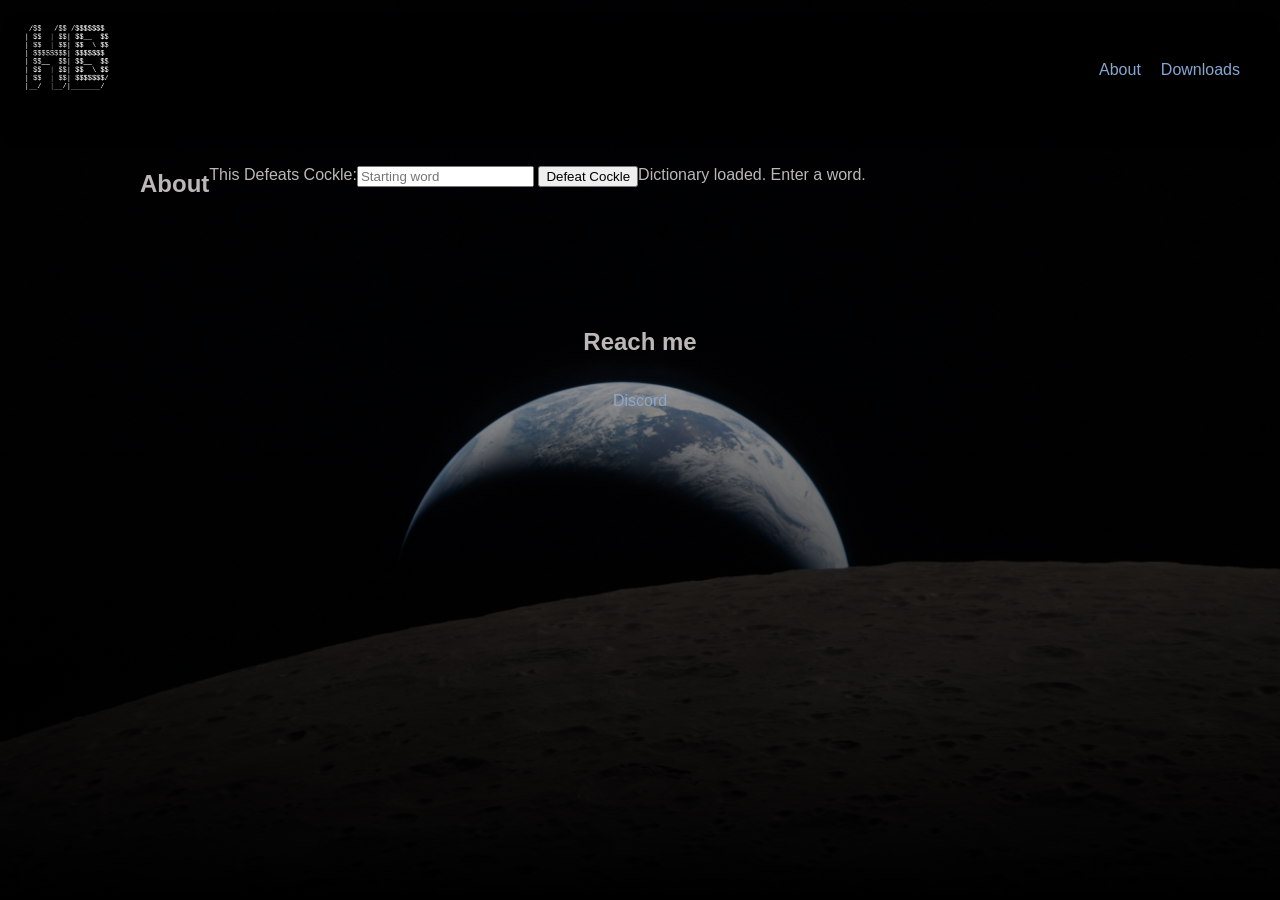
==== downloads/Cockle-DEFEATER/web/index.html @ 850ffc48 "new content" ====
<!DOCTYPE html>
<html lang="en">
<head>
    <meta charset="UTF-8">
    <meta name="viewport" content="width=device-width, initial-scale=1.0">
    <meta http-equiv="Content-Security-Policy"
          content="default-src 'self'; img-src 'self'; script-src 'self'; style-src 'self'; base-uri 'none'; form-action 'none'">
    <title>Cockle Defeater</title>
    <link rel="stylesheet" href="style.css">
</head>
<body>
    <header>
        <nav>
            <section class="links-and-logos">
                <img src="logo.png" alt="HB logo">
                <ul>
                    <li><a href="#About">About</a></li>
                    <li><a href="#Downloads">Downloads</a></li>
                </ul>
            </section>
        </nav>
    </header>


    <main>
        <section id="DEFEATER" class="main-content">
            <div class="content">
                <h2>About</h2>
                <p>This Defeats Cockle:</p>
    
                <p>
                    <input id="startWord" type="text" placeholder="Starting word">
                    <button id="findPath">Defeat Cockle</button>
                </p>
    
                <p id="result"></p>
            </div>
        </section>
     </main>

<script type="module" src="./extra.js"></script>

    <footer>
        <div class="links">
            <h2>Reach me</h2>
            <ul>
                <li><a href="https://discord.com/users/1353784369990602857" target="_blank" rel="noopener noreferrer">Discord</a></li>
            </ul>
        </div>
    </footer>
</body>
</html>
---- downloads/Cockle-DEFEATER/web/style.css ----
:root {
    --header:             #000000;
    --custom-grey:        #000000;
    --custom-blue:        #000000;
    --background-content: #00000096;
}

/* ── Reset ── */

body {
    font-family: Arial, sans-serif;
    background:
        linear-gradient(to bottom,
            rgba(0,0,0,0.0) 0%,
            rgba(0,0,0,1)   100%
        ),
        url('space.jpg');
    background-size:       cover;
    background-attachment: fixed;
    color:   #beb7b7;
    margin:  0;
    padding: 0;
}

a {
    color:           #87a7d1;
    text-decoration: none;
}

a:hover {
    text-decoration: underline;
}

ul {
    list-style: none;
}

/* ── Header ── */

.links-and-logos {
    display:          flex;
    justify-content:  space-between;
    align-items:      stretch;
    background-color: var(--header);
    padding:          0;
    margin:           0;
    margin-left: 20px;
    margin-right: 20px;
    margin-top: 20px;
    margin-bottom: 20px;
    height:           100px;
    box-shadow:       0px 1.2vh 15px var(--header);
    z-index:          20;
    position:         relative;
}

.links-and-logos img {
    height: 100px;
    width:  auto;
}

.links-and-logos ul {
    display:         flex;
    justify-content: flex-end;
    align-items:     center;
    flex:            1;
    gap:             20px;
    margin:          20px;
    padding:         0;
}

.links-and-logos ul li a {
    white-space: nowrap;
}

@media screen and (max-width: 480px) {
    .links-and-logos ul {
        flex-direction: column;
        align-items:    flex-end;
    }
}

/* ── Main ── */

main {
    padding: 0 0 80px 0;
    margin:  0;
}

.main-content {
    display:         flex;
    justify-content: center;
    padding:         0 20px;
    margin-top:      5px;
}

/* ── Content blocks ── */

.content,
.content-reverse {
    display:     flex;
    align-items: stretch;
    max-width:   1000px;
    margin:      10px 0;
    width:       100%;
}

.content div,
.content-reverse div {
    display:          flex;
    flex-direction:   column;
    justify-content:  center;
    align-items:      stretch;
    background-color: var(--background-content);
    flex:             1 1 50%;
    padding:          0 20px;
    font-size:        1rem;
}

.content div p,
.content-reverse div p {
    flex:      1;
    font-size: 0.9rem;
    margin:    25px;
}

.content div ul,
.content-reverse div ul {
    list-style:   circle;
    padding-left: 10px;
    flex:         1;
    font-size:    0.9rem;
    margin:       50px;
}

.content img,
.content-reverse img {
    flex:         1 1 50%;
    max-width:    400px;
    width:        100%;
    object-fit:   cover;
    aspect-ratio: 1/1;
}

.content-reverse {
    flex-direction: row-reverse;
}

@media screen and (max-width: 480px) {
    .content,
    .content-reverse {
        flex-direction: column;
        align-items:    center;
        max-width:      100%;
    }

    .content div,
    .content-reverse div {
        align-items:    center;
        text-align:     center;
        flex-direction: column;
        max-width:      100%;
    }

    .content img,
    .content-reverse img {
        max-height: 250px;
    }
}

/* ── Downloads ── */

.downloads-wrapper {
    display:          flex;
    flex-direction:   column;
    background-color: var(--background-content);
    max-width:        1000px;
    margin:           10px 0;
    width:            100%;
    padding:          0 20px;
    box-sizing:       border-box;
}

.downloads-wrapper h2 {
    font-size:   1.5rem;  /* was 1rem */
    font-weight: bold;    /* was normal */
    margin:      25px 0 0 0;
    color:       #beb7b7;
}

.project-card h3 {
    font-size:   1rem;    /* was 0.9rem */
    font-weight: bold;    /* was normal */
    margin:      0;
    color:       #beb7b7;
}

.downloads-wrapper > p {
    font-size: 0.9rem;
    margin:    10px 0 20px 0;
    color:     #beb7b7;
}

/* ── Project list ── */

.project-list {
    display:               grid;
    grid-template-columns: repeat(auto-fill, minmax(280px, 1fr));
    gap:                   20px;
    padding-bottom:        25px;
}

.project-card {
    display:        flex;
    flex-direction: column;
    gap:            10px;
    border-left:    1px solid #333;
    padding:        0 0 0 15px;
}

.project-card h3 {
    font-size:   0.9rem;
    font-weight: normal;
    margin:      0;
    color:       #beb7b7;
}

.project-desc {
    flex:        1;
    font-size:   0.9rem;
    color:       #beb7b7;
    line-height: 1.5;
    margin:      0;
}

.project-meta {
    display:   flex;
    flex-wrap: wrap;
    gap:       6px;
    font-size: 0.75rem;
    color:     #beb7b7;
}

.badge::before { content: '['; }
.badge::after  { content: ']'; }

.download-row {
    display:        flex;
    flex-direction: column;
    gap:            6px;
    margin-top:     auto;
}

.download-row select {
    width:      100%;
    padding:    6px 8px;
    background: #111;
    border:     1px solid #333;
    color:      #beb7b7;
    font-size:  0.9rem;
    box-sizing: border-box;
}

.download-btn {
    display:         block;
    width:           100%;
    padding:         6px 8px;
    background:      transparent;
    border:          1px solid #333;
    color:           #87a7d1;
    font-size:       0.9rem;
    text-align:      left;
    text-decoration: none;
    box-sizing:      border-box;
}

.download-btn:hover:not(.disabled) {
    text-decoration: underline;
}

.download-btn.disabled {
    color:          #444;
    cursor:         not-allowed;
    pointer-events: none;
}

/* ── Footer ── */

footer {
    display:         flex;
    justify-content: center;
    padding:         0;
    margin:          0;
}

footer ul {
    padding: 0;
}

.links {
    display:        flex;
    flex-direction: column;
    align-items:    center;
}

.links ul {
    display:         flex;
    justify-content: center;
    gap:             40px;
}

.links ul li {
    margin-bottom: 15%;
}
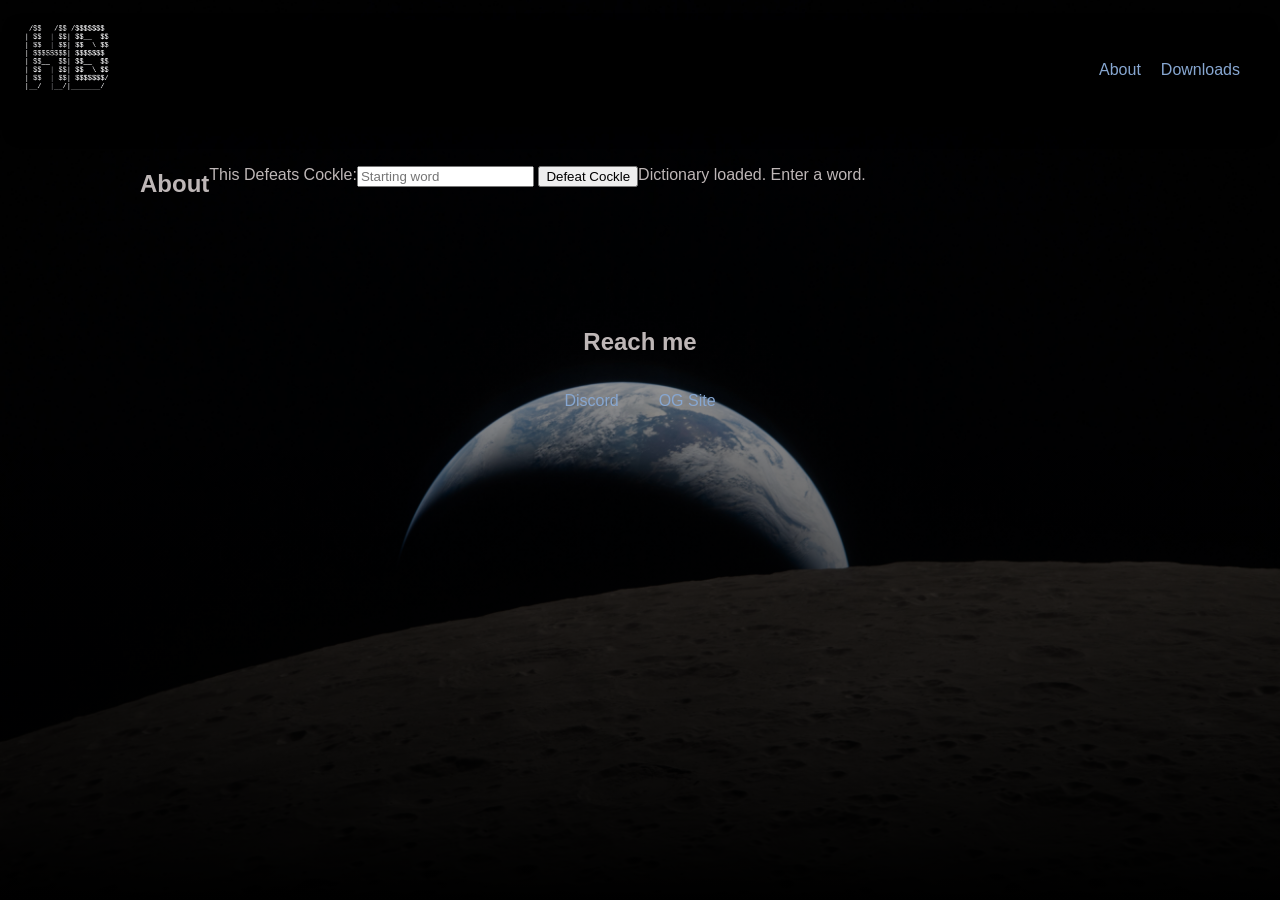
==== commit 2bb5ffc9: "added OG site to cockle page" ====
--- a/downloads/Cockle-DEFEATER/web/index.html
+++ b/downloads/Cockle-DEFEATER/web/index.html
@@ -45,8 +45,11 @@
             <h2>Reach me</h2>
             <ul>
                 <li><a href="https://discord.com/users/1353784369990602857" target="_blank" rel="noopener noreferrer">Discord</a></li>
+                <li><a href="https://holeblack.duckdns.org" target="_blank" rel="noopener noreferrer">OG Site</a></li>
             </ul>
         </div>
     </footer>
+
+
 </body>
 </html>
